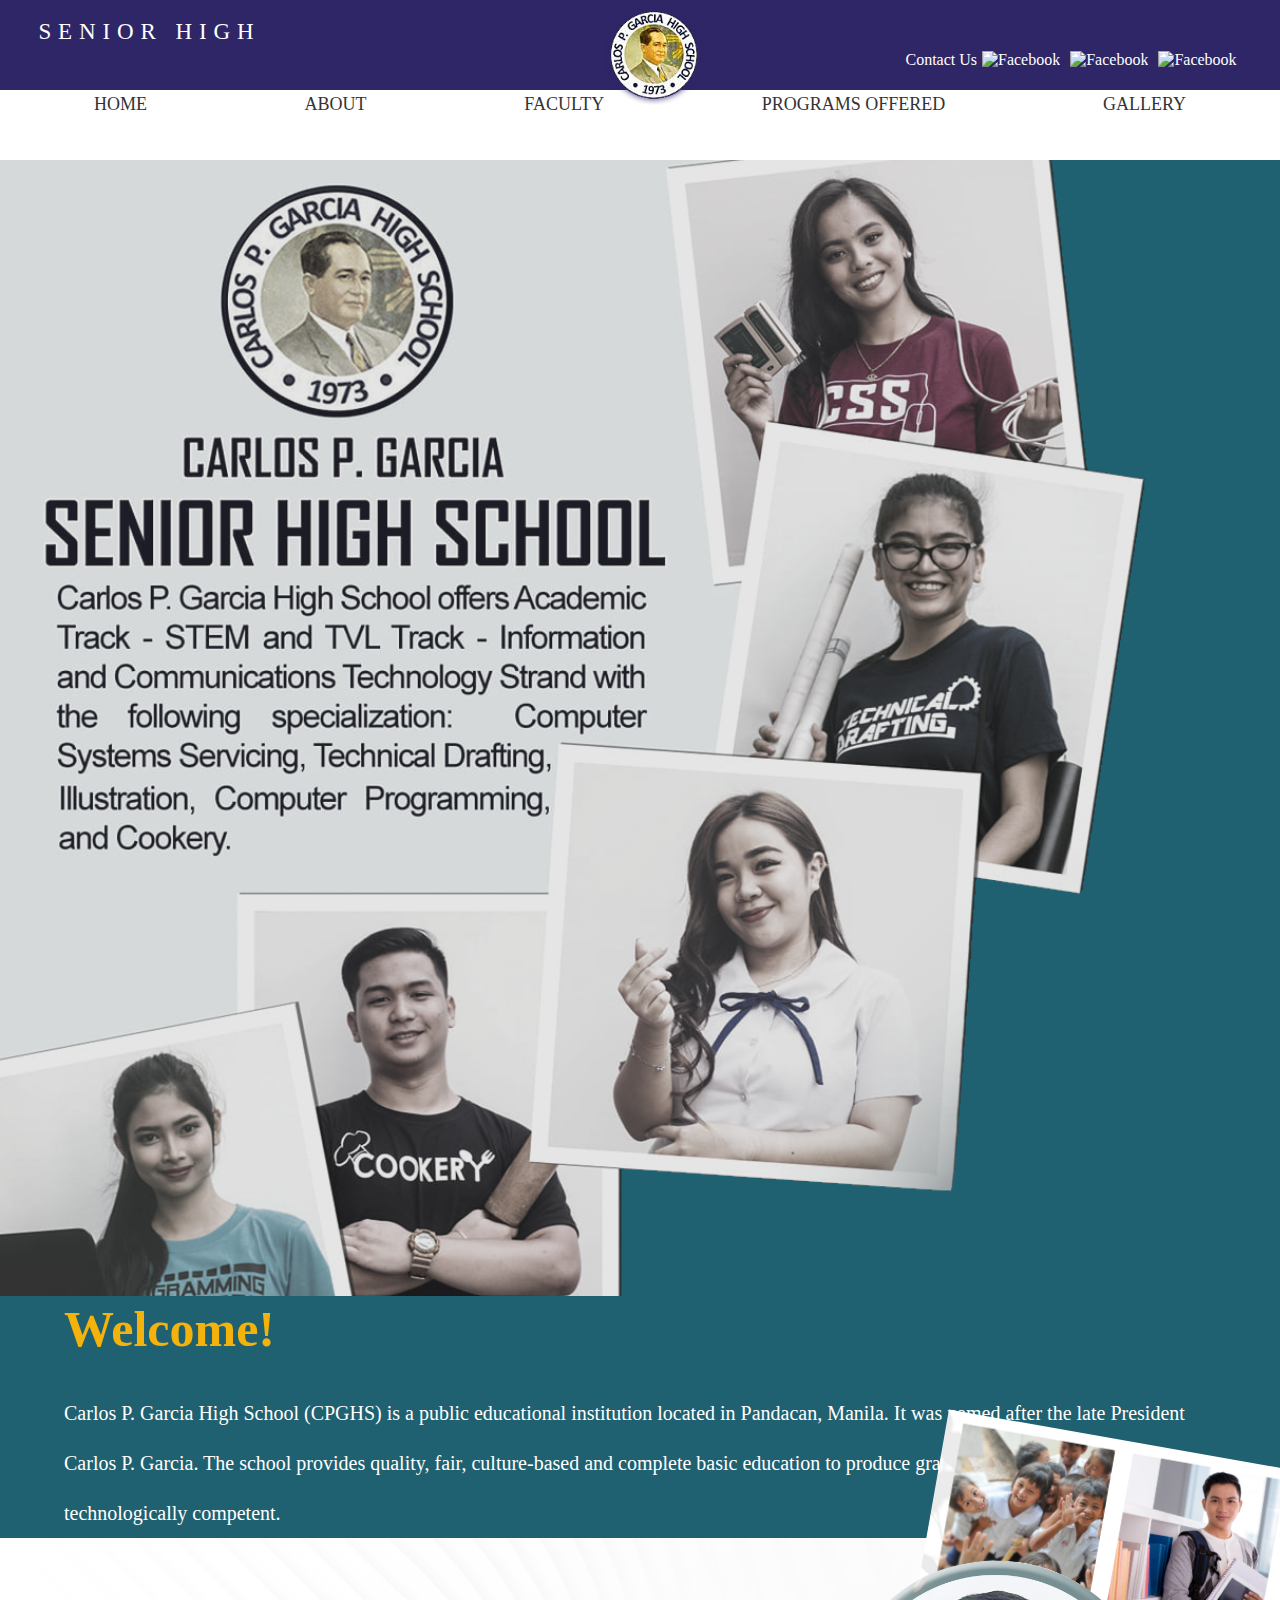
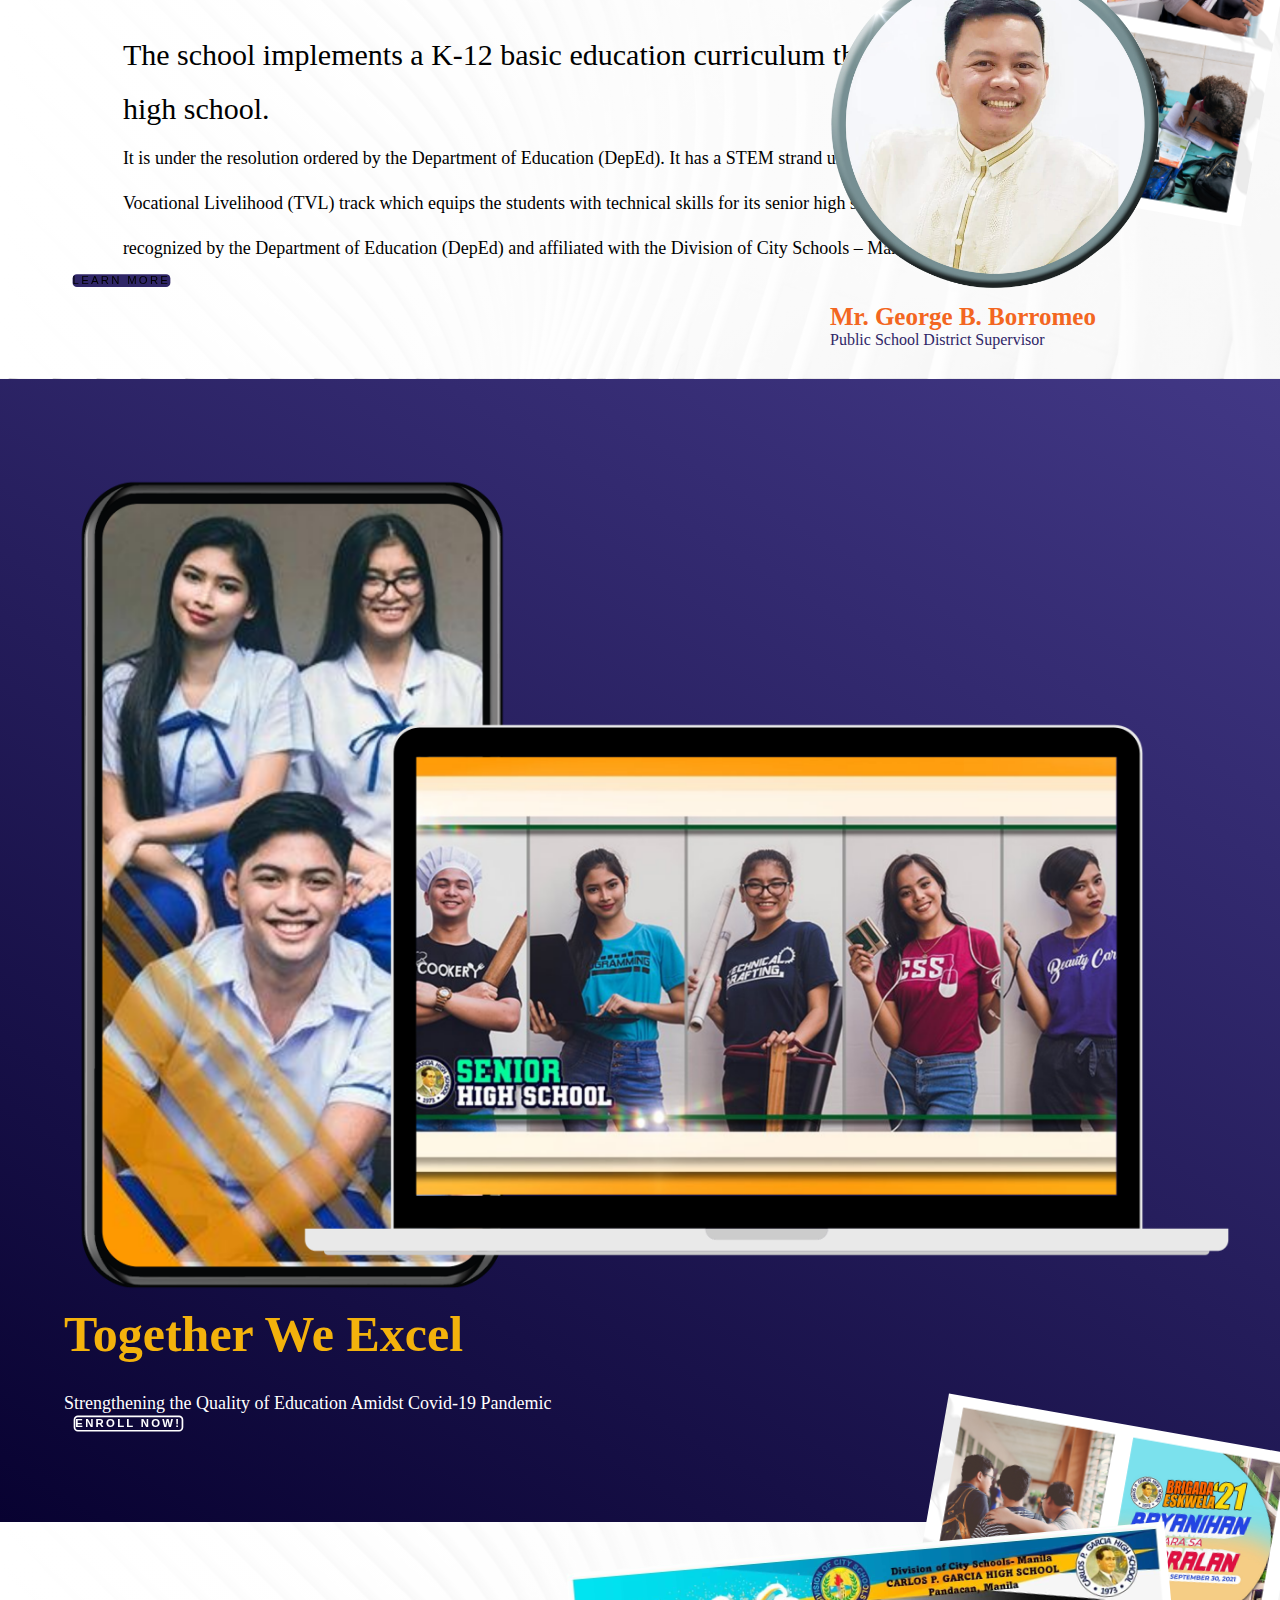
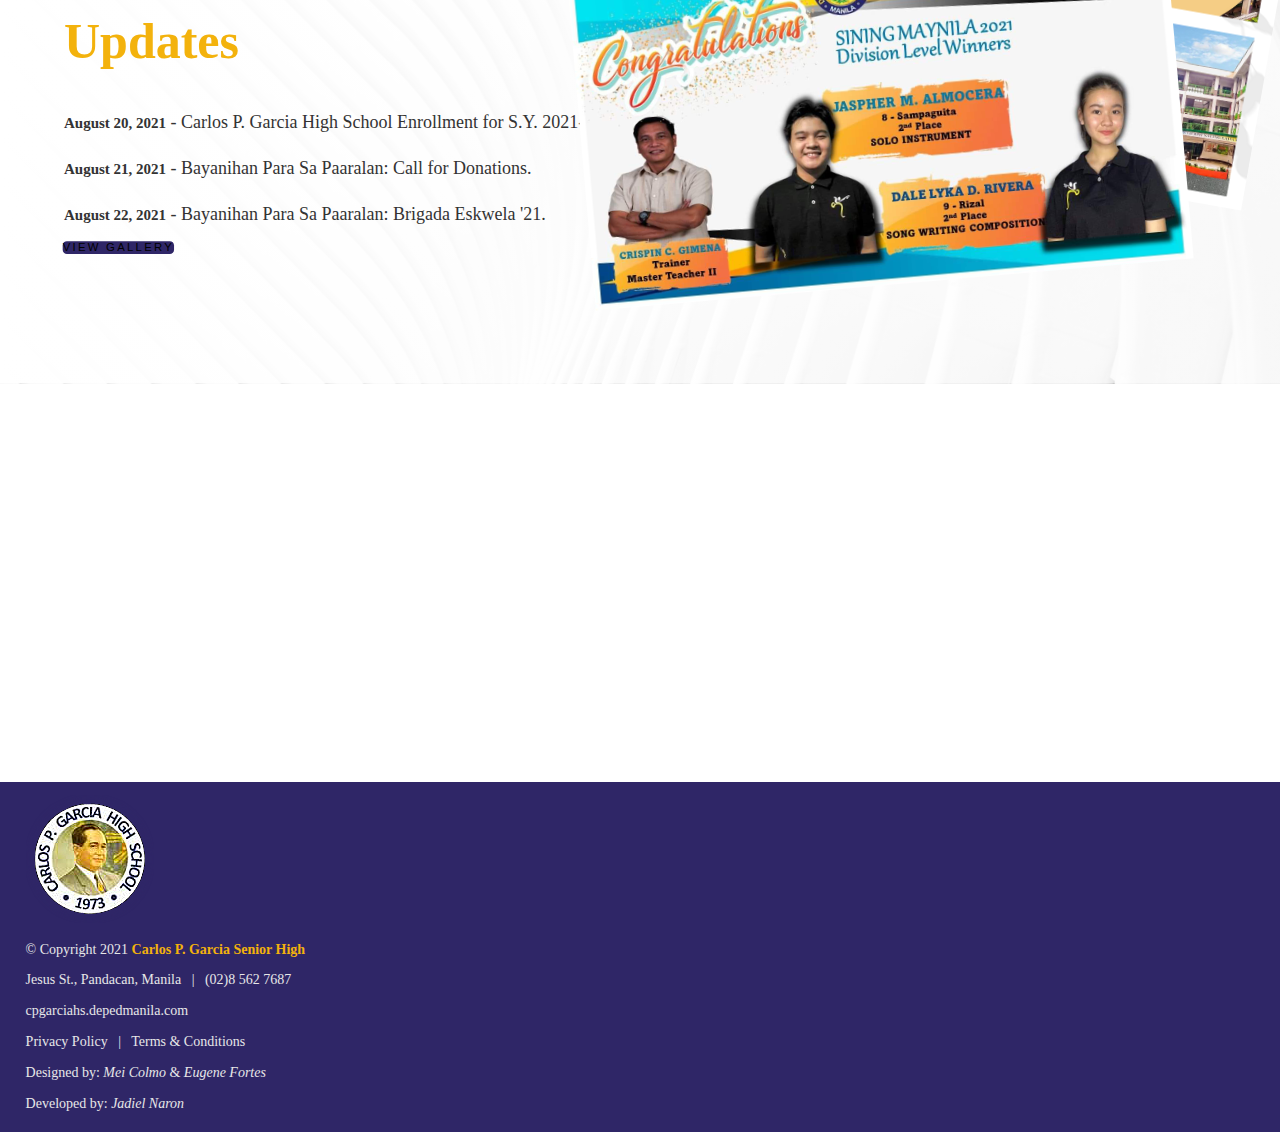
==== index.html @ 49f18faf "Change css src link" ====
<!DOCTYPE html>
<html lang="en">
    <head>
        <meta charset="utf-8">
        <meta name="viewport" content="width=device-width, initial-scale=1.0">
        <meta name="description" content="Your content goes here!"> <!-- SERP snippet -->
        <link rel="stylesheet" type="text/css" href="https://negzu.github.io/css/style.css"> <!-- Link to CSS file -->
        <link rel="stylesheet" type="text/css" href="/css/queries.css"> <!-- Link to Media Queries CSS file -->
        <link href="https://cdn.jsdelivr.net/npm/bootstrap@5.1.0/dist/css/bootstrap.min.css"
            rel="stylesheet" integrity="sha384-KyZXEAg3QhqLMpG8r+8fhAXLRk2vvoC2f3B09zVXn8CA5QIVfZOJ3BCsw2P0p/We" 
            crossorigin="anonymous"> <!-- Bootstrap Link -->
        <title>Page Title</title>
    </head>

    <body>
        <div class="stickyHeader">
            <header>
                <div class="topbar row">
                    <ul class="topnav col-sm-12 clearfix">
                        <li><a href="#">Admin Login</a></li>
                        <li><a href="../#updates">Updates</a></li>
                        <li><a href="#">Enrollment</a></li>
                    </ul>
                </div>
                <div class="logo"><img src="/media/logo.png"></div>
                <div class="row midbar">
                    <div class="col-sm-6">Senior High</div>
                    <div class="col-sm-6">
                        <ul>
                            <li class="mx-4"><a href="#">Contact Us</a></li>
                            <li><a href="#"><img class="socialicons"
                                src="https://img.icons8.com/material-outlined/48/ffffff/facebook-f.png" 
                                title="Facebook" alt="Facebook"/></a></li>
                            <li><a href="#"><img class="socialicons"
                                src="https://img.icons8.com/material-outlined/48/ffffff/instagram-new.png"
                                title="Facebook" alt="Facebook"/></a></li></a></li>
                            <li><a href="#"><img class="socialicons"
                                src="https://img.icons8.com/ios-glyphs/30/ffffff/twitter--v1.png" 
                                title="Facebook" alt="Facebook"/></a></li></a></li>
                        </ul>
                    </div>
                </div>
            </header>
            <div class="nav-container">
                <p><a href="/index.html">Home</a></p>       
                <p><a href="/about.html">About</a></p>
                <p><a href="/about.html#faculty">Faculty</a></p>
                <p><a href="/programs.html">Programs Offered</a></p>
                <p><a href="/gallery.html">Gallery</a></p>
            </div>
        </div>
        <section class="row hero">
            <div class="col-sm-6">
                <img src="media/image5.png"> 
            </div>
            <div class="col-sm-6">
                <h2>Welcome!</h2>
                <p>Carlos P. Garcia High School (CPGHS) is a public educational institution located in Pandacan, Manila. It was named after the late President 
                    Carlos P. Garcia.  The school provides quality, fair, culture-based and complete basic education to produce graduates who are intellectually 
                    and technologically competent.</p>                
            </div>
        </section>

        <section class="row text-center about">
            <img class="imgright" src="/media/image2.png">
            <div class="col-sm-9">
                <p class="sub">The school implements a K-12 basic education curriculum that offers
                    junior and senior high school.</p>
                <p>It is under the resolution ordered by the Department of Education (DepEd). It has a STEM strand under the Academic track as well as 
                    Technical Vocational Livelihood (TVL) track which equips the students with technical skills for its senior high school program. 
                    CPGHS is officially recognized by the Department of Education (DepEd) and affiliated with the Division of 
                    City Schools – Manila (DCS – Manila).</p>
            </div>
            <div class="col-sm-3"></div>
            <div class="col-sm-9"><button class="m-4 px-5 py-3 text-white">Learn More</button></div>
            <img class="imgleft" src="/media/staff1.png">
            <span><b>Mr. George B. Borromeo</b>
            <br>Public School District Supervisor</span>
        </section>
        
        <section class="row d-flex align-items-center enrollnow">
            <div class="col-sm-6">
                <img src="media/Together We Excel.png"> 
            </div>
            <div class="col-sm-6 text-center"> 
                <h2>Together We Excel</h2>
                <p>Strengthening the Quality of Education Amidst Covid-19 Pandemic</p>
                <button class="m-4 px-5 py-3 text-white" id="updates"><a href="/about.html">Enroll Now!</a></button>
                     
        </section>

        <section class="row updates">
            <img class="imgright" src="/media/image1.png">
            <div class="col-sm-9">
                <h2>Updates</h2>
                <p><a href="#"><span class="updates-date">August 20, 2021</span> 
                    - Carlos P. Garcia High School Enrollment for S.Y. 2021-2022 is now open.</a></p>
                <p><a href="#"><span class="updates-date">August 21, 2021</span> 
                    - Bayanihan Para Sa Paaralan: Call for Donations.</a></p>
                <p><a href="#"><span class="updates-date">August 22, 2021</span> 
                    - Bayanihan Para Sa Paaralan: Brigada Eskwela '21.</a></p>
            </div>
            <div class="col-sm-3"></div>
            <div class="col-sm-9 d-flex justify-content-start"><button class="my-4 px-5 py-3 text-white">View Gallery</button></div>
            <img class="imgleft" src="/media/image4.jpg">
        </section>
        <div class="map full-width">
            <iframe src="https://www.google.com/maps/embed?pb=!1m18!1m12!1m3!1d3861.07368224007!2d121.00072751472052!3d14.594877189806104!2m3!1f0!2f0!3f0!3m2!1i1024!2i768!4f13.1!3m3!1m2!1s0x3397c9ef72367317%3A0x1ca226e85e1c527!2sCarlos%20P.%20Garcia%20High%20School!5e0!3m2!1sen!2sph!4v1629669820959!5m2!1sen!2sph" 
                    width="100%" height="400px" style="border:0;" allowfullscreen="" loading="lazy"></iframe>
        </div>
        <footer class="row text-center d-flex justify-content-between align-items-center">
            <div class="col-sm-4 d-flex justify-content-start">
                <img src="/media/logo.png">
            </div>
            <div class="col-sm-4">&copy; Copyright 2021 <b>Carlos P. Garcia Senior High</b>
                <br>Jesus St., Pandacan, Manila &nbsp; | &nbsp; (02)8 562 7687
                <br>cpgarciahs.depedmanila.com
            </div>
            <div class="col-sm-4">
                Privacy Policy &nbsp; | &nbsp; Terms & Conditions
                <span><br>Designed by: <i>Mei Colmo</i> & <i>Eugene Fortes</i>
                <br>Developed by: <i>Jadiel Naron</i></span>
            </div>
        </footer>

        <!-- Bootstrap --> 
        <script src="https://stackpath.bootstrapcdn.com/bootstrap/4.3.1/js/bootstrap.min.js" 
            integrity="sha384-JjSmVgyd0p3pXB1rRibZUAYoIIy6OrQ6VrjIEaFf/nJGzIxFDsf4x0xIM+B07jRM" crossorigin="anonymous"></script> 
        

    </body>

</html>
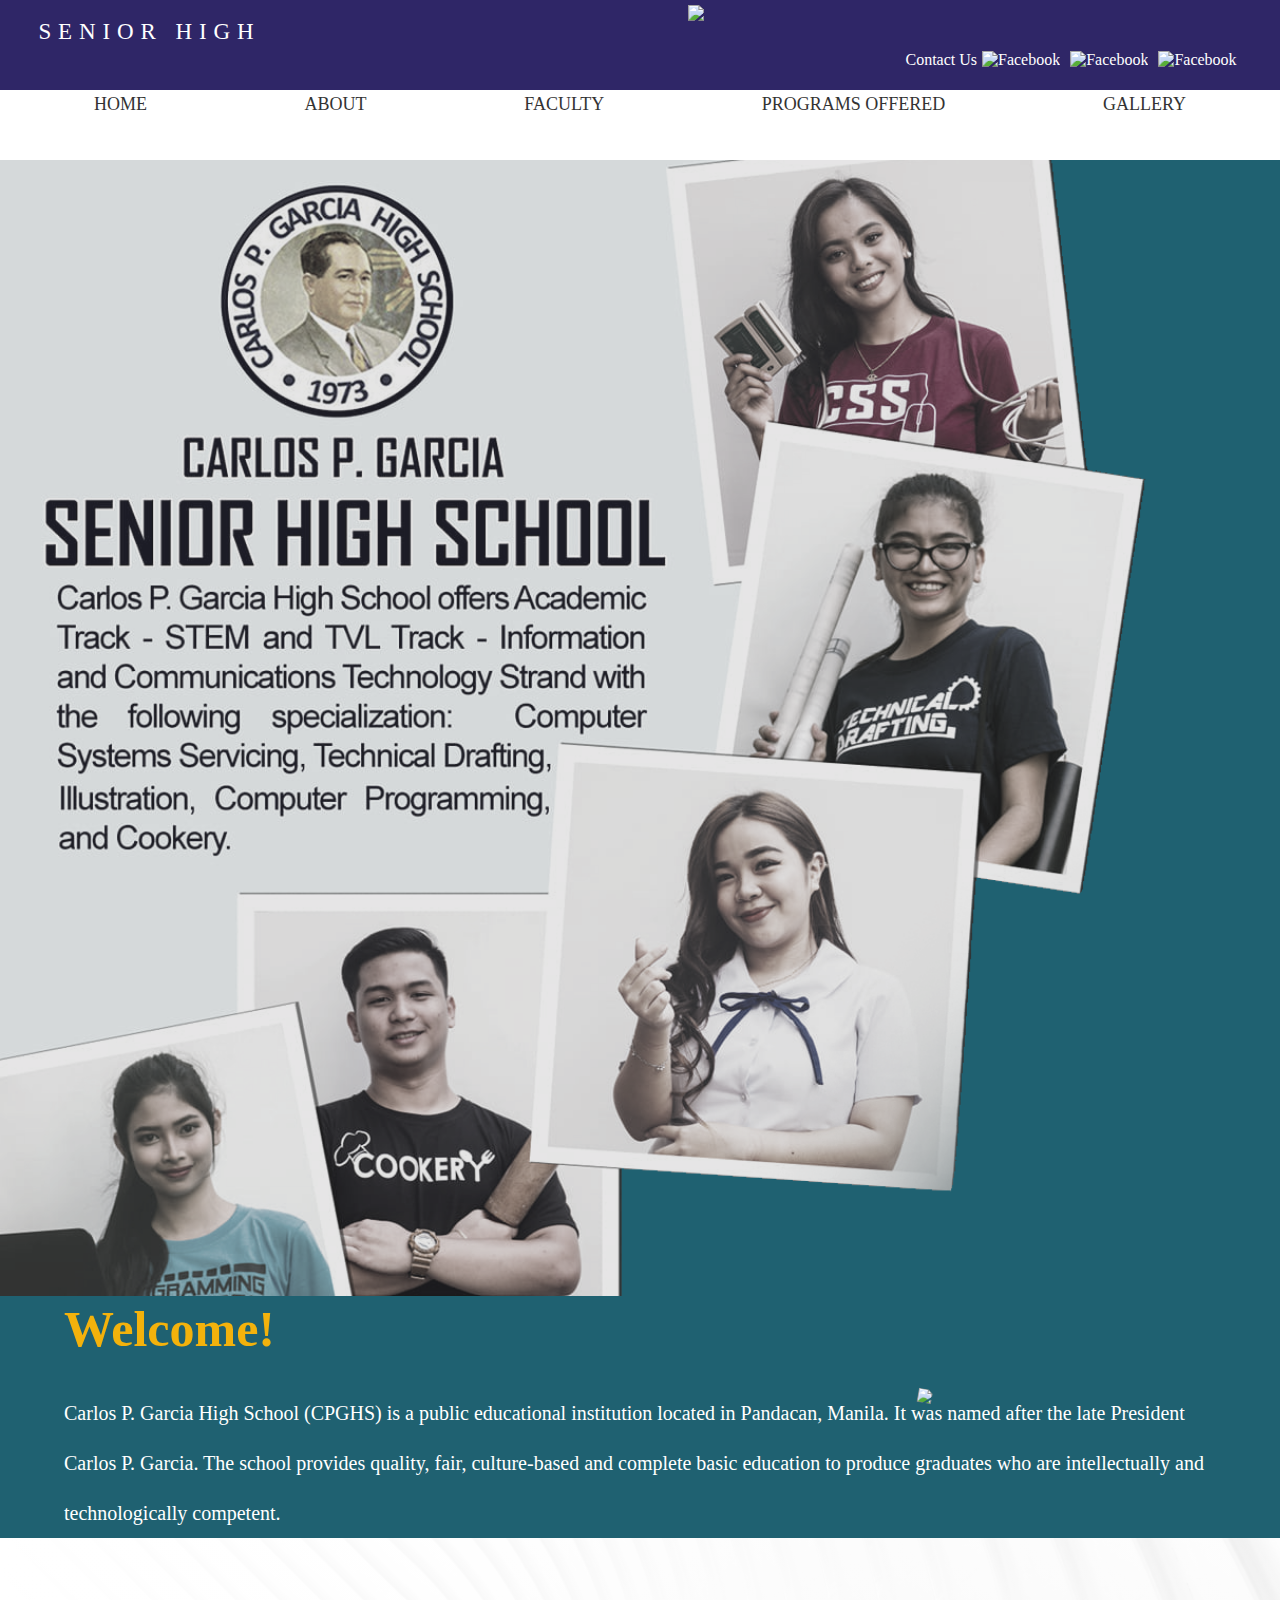
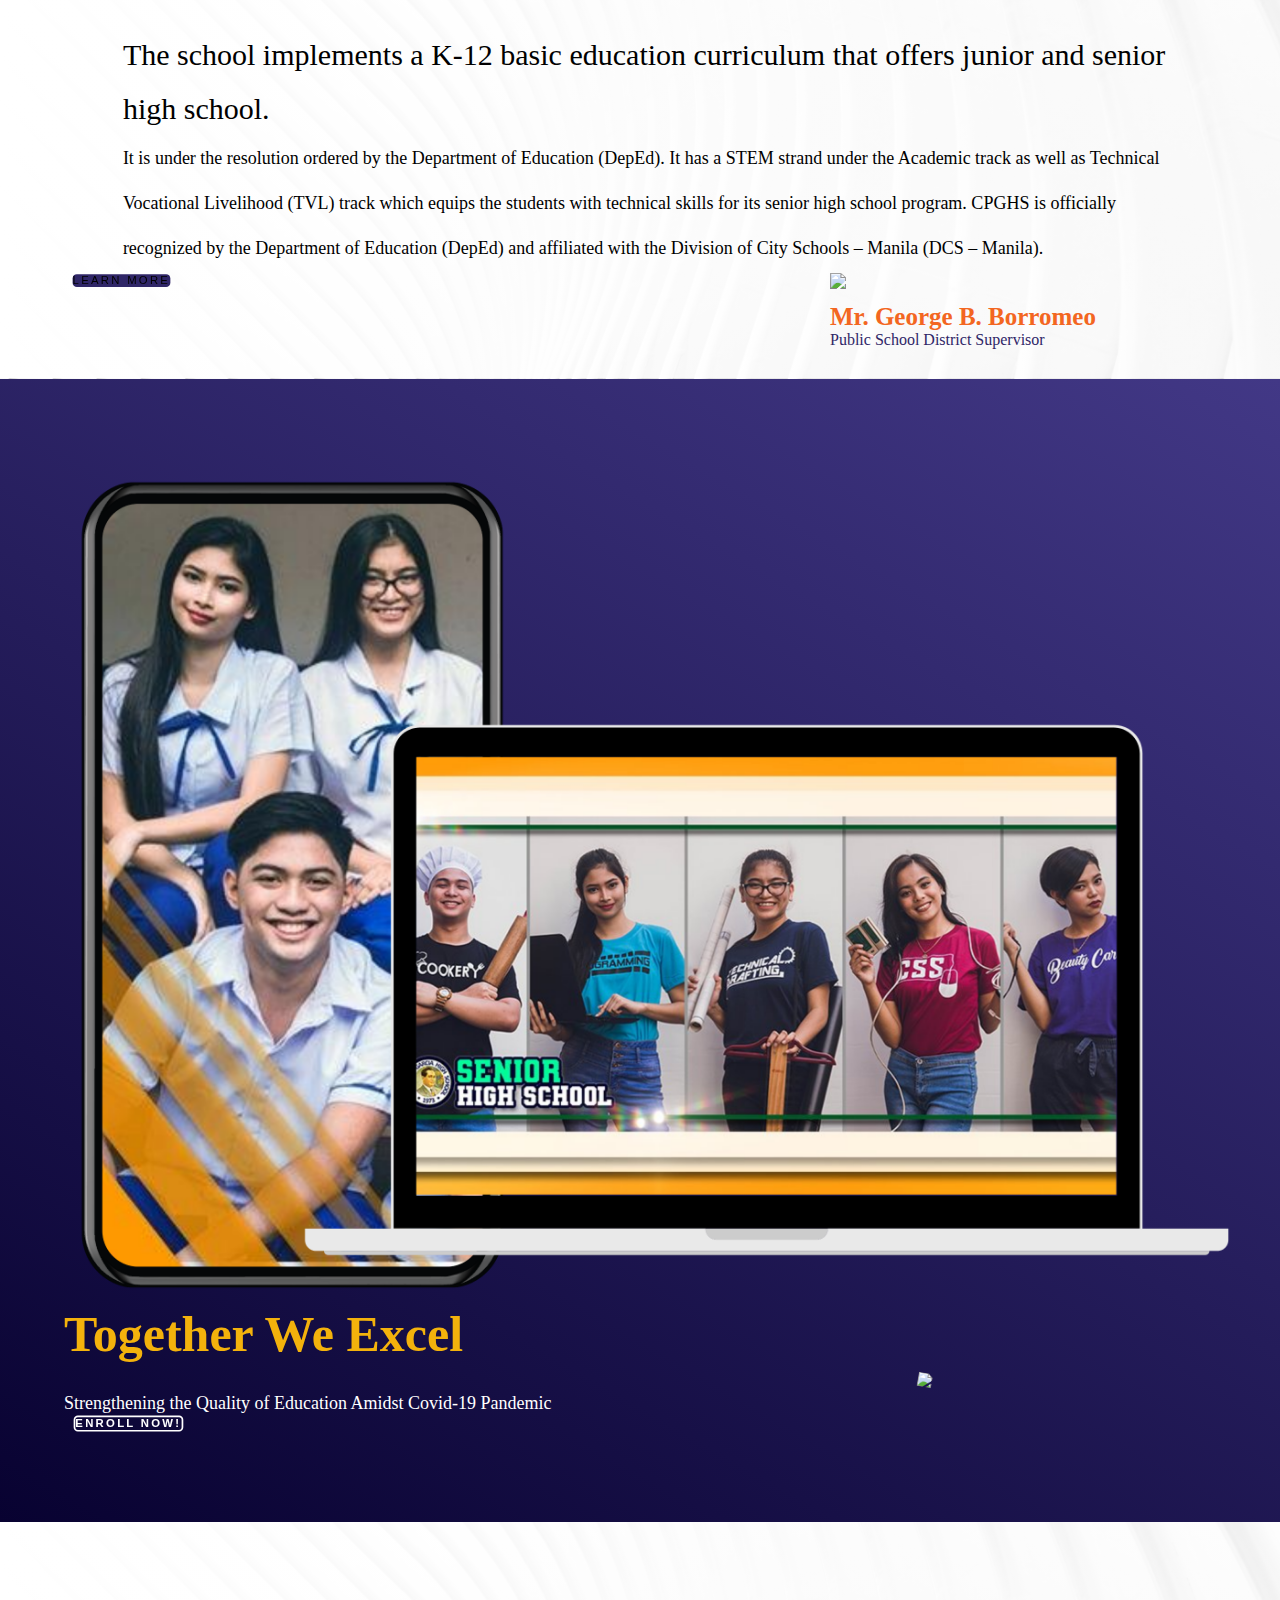
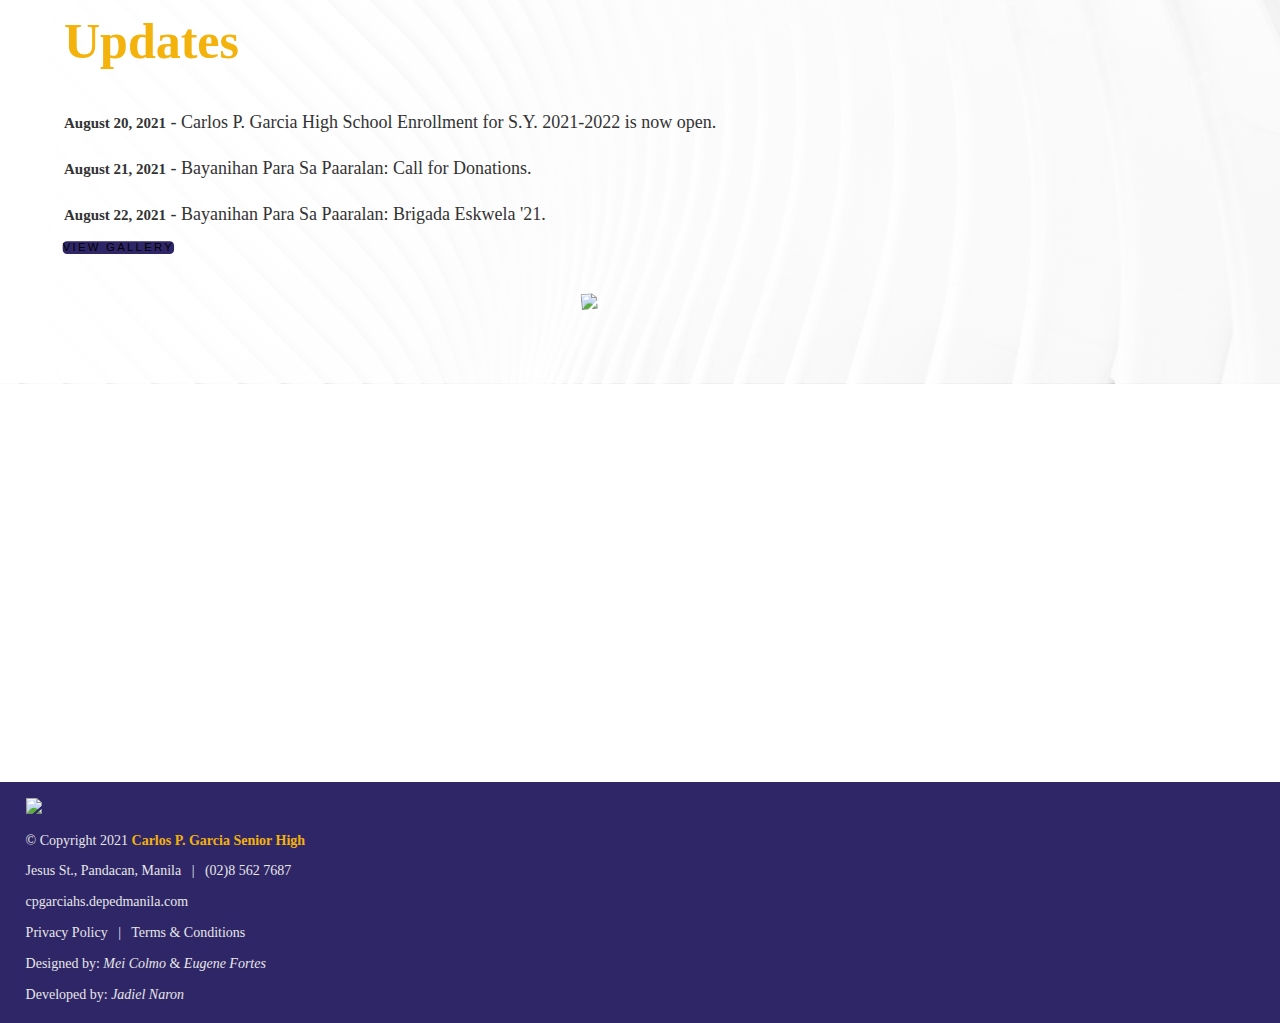
==== commit 6b048587: "Update all file links adding /School repo name" ====
--- a/index.html
+++ b/index.html
@@ -3,13 +3,13 @@
     <head>
         <meta charset="utf-8">
         <meta name="viewport" content="width=device-width, initial-scale=1.0">
-        <meta name="description" content="Your content goes here!"> <!-- SERP snippet -->
-        <link rel="stylesheet" type="text/css" href="https://negzu.github.io/css/style.css"> <!-- Link to CSS file -->
-        <link rel="stylesheet" type="text/css" href="/css/queries.css"> <!-- Link to Media Queries CSS file -->
+        <meta name="description" content="Carlos P. Garcia Senior High School | Home Page"> <!-- SERP snippet -->
+        <link rel="stylesheet" type="text/css" href="css/style.css"> <!-- Link to CSS file -->
+        <link rel="stylesheet" type="text/css" href="css/queries.css"> <!-- Link to Media Queries CSS file -->
         <link href="https://cdn.jsdelivr.net/npm/bootstrap@5.1.0/dist/css/bootstrap.min.css"
             rel="stylesheet" integrity="sha384-KyZXEAg3QhqLMpG8r+8fhAXLRk2vvoC2f3B09zVXn8CA5QIVfZOJ3BCsw2P0p/We" 
             crossorigin="anonymous"> <!-- Bootstrap Link -->
-        <title>Page Title</title>
+        <title>Home</title>
     </head>
 
     <body>
@@ -18,11 +18,11 @@
                 <div class="topbar row">
                     <ul class="topnav col-sm-12 clearfix">
                         <li><a href="#">Admin Login</a></li>
-                        <li><a href="../#updates">Updates</a></li>
+                        <li><a href="../Mini-School/#updates">Updates</a></li>
                         <li><a href="#">Enrollment</a></li>
                     </ul>
                 </div>
-                <div class="logo"><img src="/media/logo.png"></div>
+                <div class="logo"><img src="School/media/logo.png"></div>
                 <div class="row midbar">
                     <div class="col-sm-6">Senior High</div>
                     <div class="col-sm-6">
@@ -42,11 +42,11 @@
                 </div>
             </header>
             <div class="nav-container">
-                <p><a href="/index.html">Home</a></p>       
-                <p><a href="/about.html">About</a></p>
-                <p><a href="/about.html#faculty">Faculty</a></p>
-                <p><a href="/programs.html">Programs Offered</a></p>
-                <p><a href="/gallery.html">Gallery</a></p>
+                <p><a href="/School">Home</a></p>       
+                <p><a href="/School/about.html">About</a></p>
+                <p><a href="/School/about.html#faculty">Faculty</a></p>
+                <p><a href="/School/programs.html">Programs Offered</a></p>
+                <p><a href="/School/gallery.html">Gallery</a></p>
             </div>
         </div>
         <section class="row hero">
@@ -62,7 +62,7 @@
         </section>
 
         <section class="row text-center about">
-            <img class="imgright" src="/media/image2.png">
+            <img class="imgright" src="School/media/image2.png">
             <div class="col-sm-9">
                 <p class="sub">The school implements a K-12 basic education curriculum that offers
                     junior and senior high school.</p>
@@ -73,7 +73,7 @@
             </div>
             <div class="col-sm-3"></div>
             <div class="col-sm-9"><button class="m-4 px-5 py-3 text-white">Learn More</button></div>
-            <img class="imgleft" src="/media/staff1.png">
+            <img class="imgleft" src="School/media/staff1.png">
             <span><b>Mr. George B. Borromeo</b>
             <br>Public School District Supervisor</span>
         </section>
@@ -85,12 +85,12 @@
             <div class="col-sm-6 text-center"> 
                 <h2>Together We Excel</h2>
                 <p>Strengthening the Quality of Education Amidst Covid-19 Pandemic</p>
-                <button class="m-4 px-5 py-3 text-white" id="updates"><a href="/about.html">Enroll Now!</a></button>
+                <button class="m-4 px-5 py-3 text-white" id="updates"><a href="/School/about.html">Enroll Now!</a></button>
                      
         </section>
 
         <section class="row updates">
-            <img class="imgright" src="/media/image1.png">
+            <img class="imgright" src="School/media/image1.png">
             <div class="col-sm-9">
                 <h2>Updates</h2>
                 <p><a href="#"><span class="updates-date">August 20, 2021</span> 
@@ -102,7 +102,7 @@
             </div>
             <div class="col-sm-3"></div>
             <div class="col-sm-9 d-flex justify-content-start"><button class="my-4 px-5 py-3 text-white">View Gallery</button></div>
-            <img class="imgleft" src="/media/image4.jpg">
+            <img class="imgleft" src="School/media/image4.jpg">
         </section>
         <div class="map full-width">
             <iframe src="https://www.google.com/maps/embed?pb=!1m18!1m12!1m3!1d3861.07368224007!2d121.00072751472052!3d14.594877189806104!2m3!1f0!2f0!3f0!3m2!1i1024!2i768!4f13.1!3m3!1m2!1s0x3397c9ef72367317%3A0x1ca226e85e1c527!2sCarlos%20P.%20Garcia%20High%20School!5e0!3m2!1sen!2sph!4v1629669820959!5m2!1sen!2sph" 
@@ -110,7 +110,7 @@
         </div>
         <footer class="row text-center d-flex justify-content-between align-items-center">
             <div class="col-sm-4 d-flex justify-content-start">
-                <img src="/media/logo.png">
+                <img src="School/media/logo.png">
             </div>
             <div class="col-sm-4">&copy; Copyright 2021 <b>Carlos P. Garcia Senior High</b>
                 <br>Jesus St., Pandacan, Manila &nbsp; | &nbsp; (02)8 562 7687
@@ -130,4 +130,4 @@
 
     </body>
 
-</html>
+</html>--- a/css/style.css
+++ b/css/style.css
@@ -0,0 +1,701 @@
+* {
+  box-sizing: 0;
+  padding: 0;
+  margin: 0;
+}
+
+a {
+  text-decoration: none !important;
+}
+
+h2 {
+  font-weight: 700 !important;
+  font-size: 50px !important;
+  margin-bottom: 30px !important;
+  color: #f3b20c;
+}
+
+h2:hover {
+  animation: shake 0.8s;
+  animation-iteration-count: infinite;
+}
+
+section {
+  padding-left: 5% !important;
+}
+
+body {
+  overflow-x: hidden;
+}
+
+/*--------------------------------*/
+/*             HOME              */
+/*------------------------------*/
+.row {
+  padding: 0% 3%;
+}
+
+.element::after {
+  display: block;
+  content: "";
+  clear: both;
+}
+
+.stickyHeader {
+  position: fixed;
+  width: 100%;
+  z-index: 999;
+  top: 0;
+}
+
+header {
+  position: relative;
+}
+
+.topbar {
+  background-color: #f3b20c;
+}
+
+.topnav {
+  margin: auto;
+  margin-right: -3%;
+}
+
+.topnav li {
+  display: inline;
+  vertical-align: middle;
+}
+
+.topnav li a {
+  color: #2f2667;
+  text-transform: uppercase;
+  float: right;
+  padding: 0.8% 2%;
+  font-size: 15px;
+  transition: 0.2s ease;
+}
+
+.topnav li a:hover {
+  background-color: white;
+  color: black;
+}
+
+.col-sm-6 {
+  margin: auto !important;
+}
+
+.logo {
+  position: absolute;
+  right: 45%;
+  top: 5%;
+}
+
+.logo img {
+  height: 100px;
+  transition: 0.5s ease;
+}
+
+.logo img:hover {
+  transform: scale(1.2);
+}
+
+.midbar {
+  background-color: #2f2667;
+  color: white;
+  padding: 1.5% 3%;
+  text-transform: uppercase;
+  letter-spacing: 0.3em;
+  font-size: 23px;
+  font-family: cursive;
+  margin: auto;
+}
+
+.midbar ul {
+  display: flex !important;
+  align-items: flex-end;
+  justify-content: flex-end;
+  margin: auto;
+}
+
+.midbar li {
+  display: inline;
+  vertical-align: middle;
+}
+
+.midbar li a {
+  font-family: poppins;
+  font-size: 16px;
+  padding: none;
+  text-transform: capitalize;
+  letter-spacing: normal;
+  color: white;
+}
+
+.midbar li a .socialicons {
+  height: 25px;
+  margin: auto 5px;
+  transition: 0.2s ease;
+}
+
+.midbar li a .socialicons:hover {
+  transform: scale(0.8);
+}
+
+.midbar li a:hover {
+  color: #f3b20c;
+}
+
+.nav-container {
+  text-align: center;
+  height: 40px;
+  background-color: white;
+}
+
+.nav-container p {
+  margin: auto;
+  display: inline;
+  align-content: center;
+  white-space: nowrap;
+}
+
+.nav-container p a {
+  color: #333;
+  text-transform: uppercase;
+  font-size: 18px;
+  font-weight: 500;
+  padding: 0.3% 6% 0.5%;
+  margin-top: 0;
+  transition: 0.3s ease;
+  display: inline-flex;
+}
+
+.nav-container p a:hover {
+  background-color: #f3b20c;
+  color: black;
+}
+
+.hero {
+  background-color: #1f6171;
+  background-size: contain;
+  background-position: center;
+  margin-top: 160px !important;
+}
+
+.hero img {
+  margin: auto;
+  width: 100%;
+  height: auto;
+  margin-left: -7%;
+  filter: grayscale(0.5) contrast(0.8) saturate(0.5);
+  transition: 1s ease;
+}
+
+.hero img:hover {
+  filter: contrast(0.8) saturate(1.3);
+}
+
+.hero p {
+  color: white;
+  font-size: 20px;
+  line-height: 2.5em;
+}
+
+.hero h2 {
+  color: #f3b20c;
+}
+
+@keyframes shake {
+  0% {
+    transform: translate(1px, 1px) rotate(0deg);
+  }
+  10% {
+    transform: translate(-1px, -2px) rotate(-1deg);
+  }
+  20% {
+    transform: translate(-3px, 0px) rotate(1deg);
+  }
+  30% {
+    transform: translate(3px, 2px) rotate(0deg);
+  }
+  40% {
+    transform: translate(1px, -1px) rotate(1deg);
+  }
+  50% {
+    transform: translate(-1px, 2px) rotate(-1deg);
+  }
+  60% {
+    transform: translate(-3px, 1px) rotate(0deg);
+  }
+  70% {
+    transform: translate(3px, 1px) rotate(-1deg);
+  }
+  80% {
+    transform: translate(-1px, -1px) rotate(1deg);
+  }
+  90% {
+    transform: translate(1px, 2px) rotate(0deg);
+  }
+  100% {
+    transform: translate(1px, -2px) rotate(-1deg);
+  }
+}
+
+.about {
+  padding: 7% 3%;
+  background: linear-gradient(90deg, white, rgba(255, 255, 255, 0.8)), url(/media/bg.png);
+  background-size: cover;
+  background-position: center;
+  position: relative;
+}
+
+.about p {
+  width: 90%;
+  margin: auto !important;
+  font-size: 18px;
+  line-height: 2.5em;
+}
+
+.about .sub {
+  font-size: 30px;
+  line-height: 1.8em;
+}
+
+.about .imgright {
+  position: absolute;
+  right: -15px;
+  top: -120px;
+  width: 400px;
+  transform: scale(0.9) rotate(10deg);
+  transition: 0.6s ease;
+}
+
+.about .imgright:hover {
+  transform: scale(1) rotate(10deg);
+}
+
+.about .imgleft {
+  position: absolute;
+  right: 120px;
+  width: 330px;
+  bottom: 90px;
+  transition: 0.6s ease;
+}
+
+.about .imgleft:hover {
+  transform: scale(0.9);
+}
+
+.about span {
+  bottom: 30px;
+  color: #2f2667;
+  width: 350px;
+  position: absolute;
+  right: 120px;
+  width: 330px;
+  transition: 0.6s ease;
+}
+
+.about span b {
+  color: #f36621;
+  font-size: 25px;
+}
+
+.about span b:hover {
+  transform: none !important;
+}
+
+.about button {
+  background-color: #2f2667;
+  border: none;
+  border-radius: 5px;
+  transition: 0.3s ease;
+  text-transform: uppercase;
+  letter-spacing: 0.2em;
+  font-weight: 500;
+  transform: scale(0.85);
+}
+
+.about button:hover {
+  background-color: #db8617;
+  transform: scale(0.7);
+}
+
+.enrollnow {
+  background: linear-gradient(30deg, #080231, #423886);
+  padding: 7% 3%;
+}
+
+.enrollnow img {
+  width: 100%;
+  height: auto;
+}
+
+.enrollnow h2 {
+  color: #f3b20c;
+  text-shadow: 5px 0 5px 0px black;
+}
+
+.enrollnow p {
+  color: white;
+  font-size: 18px;
+}
+
+.enrollnow button {
+  background-color: transparent;
+  border: none;
+  border-radius: 5px;
+  transition: 0.4s ease;
+  text-transform: uppercase;
+  letter-spacing: 0.2em;
+  font-weight: 600;
+  border: 2px solid white;
+  transform: scale(0.85);
+}
+
+.enrollnow button:hover {
+  background-color: #f89a20;
+  transform: scale(0.7);
+  border: 2px solid #f89a20;
+}
+
+.enrollnow button a {
+  color: white;
+}
+
+.updates {
+  padding: 7% 3% 10%;
+  background: linear-gradient(90deg, white, rgba(255, 255, 255, 0.8)), url(/media/bg.png);
+  background-size: cover;
+  background-position: center;
+  position: relative;
+}
+
+.updates h2 {
+  color: #f3b20c;
+  text-align: left;
+  margin: auto;
+}
+
+.updates p {
+  font-size: 18px;
+  line-height: 2.5em;
+  width: 90%;
+  text-align: left;
+}
+
+.updates p .updates-date {
+  font-size: 15px;
+  font-weight: 700;
+}
+
+.updates p a {
+  color: #333;
+}
+
+.updates p a:hover {
+  border-bottom: 1px solid #333;
+  color: #2f2667;
+}
+
+.updates .sub {
+  font-size: 30px;
+  line-height: 1.8em;
+}
+
+.updates .imgright {
+  position: absolute;
+  right: -15px;
+  top: -120px;
+  width: 400px;
+  transform: scale(0.9) rotate(10deg);
+  transition: 0.6s ease;
+}
+
+.updates .imgright:hover {
+  transform: scale(1) rotate(10deg);
+}
+
+.updates button {
+  background-color: #2f2667;
+  border: none;
+  border-radius: 5px;
+  transition: 0.3s ease;
+  text-transform: uppercase;
+  letter-spacing: 0.2em;
+  font-weight: 500;
+  transform: scale(0.85) translateX(-10%);
+}
+
+.updates button:hover {
+  background-color: #db8617;
+  transform: scale(0.7) translateX(-15%);
+}
+
+.updates .imgleft {
+  position: absolute;
+  right: 100px;
+  width: 600px;
+  bottom: 100px;
+  transform: rotate(-5deg);
+  transition: 0.6s ease;
+}
+
+.updates .imgleft:hover {
+  transform: rotate(-5deg) scale(0.9);
+}
+
+.map {
+  margin: auto auto -6px;
+}
+
+footer {
+  background-color: #2f2667;
+  padding: 1% 2% !important;
+  color: #e7e7e7;
+  font-size: 14px;
+  line-height: 2.2em;
+}
+
+footer b {
+  color: #f3b20c !important;
+}
+
+/*-------------------------------*/
+/*            About             */
+/*-----------------------------*/
+.about-hero {
+  margin-top: 160px;
+  background-image: url(/media/about-hero.jpg);
+  background-size: contain;
+  background-position: bottom;
+  background-repeat: no-repeat;
+  height: 450px;
+}
+
+.about-faculty {
+  padding: 10% 0 0;
+  margin-bottom: -80px;
+}
+
+/*-------------------------------*/
+/*       Programs Offered       */
+/*-----------------------------*/
+.programs-hero {
+  margin-top: 160px;
+  background: linear-gradient(0deg, rgba(8, 1, 39, 0.452), rgba(255, 177, 8, 0)), url(/media/programs-hero.jpg);
+  background-size: cover;
+  background-position: bottom;
+  background-repeat: no-repeat;
+  height: 550px;
+}
+
+.programs-hero img {
+  height: 550px;
+  width: 100%;
+}
+
+.programs {
+  margin: 0;
+  padding: 7% 3%;
+  background: linear-gradient(90deg, white, rgba(255, 255, 255, 0.8)), url(/media/bg.png);
+  background-size: cover;
+  background-position: center;
+  position: relative;
+}
+
+.programs .po-imgright {
+  position: absolute;
+  height: 55%;
+  right: -20px;
+  transform: rotate(5deg);
+  bottom: -50px;
+  transition: 0.3s ease;
+}
+
+.programs .po-imgright:hover {
+  transform: rotate(5deg) scale(0.9);
+}
+
+.programs .po-imgleft {
+  position: absolute;
+  height: 65%;
+  left: 0px;
+  transform: rotate(-5deg);
+  top: -150px;
+  transition: 0.3s ease;
+}
+
+.programs .po-imgleft:hover {
+  transform: rotate(-5deg) scale(0.9);
+}
+
+.offers {
+  padding: 0;
+  margin: 0;
+  color: white;
+  line-height: 2em;
+  font-size: 22px;
+}
+
+.offers h3 {
+  color: #f3b20c;
+  text-transform: uppercase;
+  font-size: 20px;
+  font-weight: 700;
+}
+
+.offers h3:hover {
+  animation: shake 0.8s;
+  animation-iteration-count: infinite;
+}
+
+.offers .acad {
+  background: linear-gradient(0deg, rgba(103, 132, 211, 0.9), rgba(103, 132, 211, 0.9)), url(/media/acad.png);
+  background-size: cover;
+  background-position: bottom;
+  background-repeat: no-repeat;
+  padding: 7% 3%;
+  height: 500px;
+  padding: 4% 8% 3%;
+  margin: auto;
+}
+
+.offers .acad h3 {
+  text-shadow: 1px 1px 3px #2f2667;
+}
+
+.offers .acad img {
+  width: 83px;
+  height: 83px;
+  margin-bottom: 30px;
+}
+
+.offers .acad ul {
+  text-align: left;
+}
+
+.offers .tech {
+  background: linear-gradient(0deg, rgba(2, 35, 128, 0.9), rgba(2, 35, 128, 0.9)), url(/media/tech.png);
+  background-size: cover;
+  background-position: bottom;
+  background-repeat: no-repeat;
+  padding: 7% 3%;
+  height: 500px;
+  padding: 4% 8% 3%;
+  margin: auto;
+}
+
+.offers .tech img {
+  width: 80px;
+  height: 80px;
+  margin-bottom: 30px;
+}
+
+.offers .tech ul {
+  text-align: left;
+}
+
+/*-------------------------------*/
+/*           Gallery            */
+/*-----------------------------*/
+.gallery-hero {
+  background-image: url(/media/gallery-hero.jpg);
+  background-size: cover;
+  background-position: center;
+  height: 550px;
+  margin-top: 160px;
+}
+
+.gallerycontainer {
+  background: linear-gradient(30deg, #080231, #423886);
+  padding: 7% 3%;
+  margin: auto;
+}
+
+.gallerycontainer h2 {
+  color: #f3b20c;
+  text-align: center;
+}
+
+.gallerybody {
+  padding: 9% 3%;
+  margin-top: 100px;
+  border-radius: 20px 150px 20px 150px;
+}
+
+.galleryboxtitle {
+  font-size: 19px;
+  font-weight: bold;
+  font-family: poppins;
+  text-transform: uppercase;
+  padding: 0 0 5%;
+  color: #2f2667;
+  letter-spacing: 0.03em;
+}
+
+.gallerycontainer .gallerybody {
+  display: grid;
+  grid-column: 2/3;
+  grid-template-columns: repeat(4, 1fr);
+  background: #FFDFAF;
+  background-size: cover;
+  background-position: right;
+  background-repeat: no-repeat;
+}
+
+.gallerycontainer .gallerytitle {
+  text-align: center;
+  padding: 50px;
+  margin-top: 60px;
+  grid-column: 1/ span 4;
+  color: #f3b20c;
+}
+
+.gallerycontainer .gallerybox {
+  padding: 0 6px;
+  display: grid;
+  margin: 10px 10px 10px 10px;
+}
+
+.gallerycontainer .gallerybox .galleryboxtitle {
+  text-align: center;
+}
+
+.gallerycontainer .gallerybox .galleryimg {
+  border: 1px solid #ccc;
+  transition: transform .3s;
+}
+
+.gallerycontainer .gallerybox .galleryimg:hover {
+  border: 1px solid #777;
+  transform: scale(0.95);
+}
+
+.gallerycontainer .gallerybox .galleryimg img {
+  width: 100%;
+  height: auto;
+}
+
+.gallerycontainer .gallerybox .galleryimg .gallerydesc {
+  padding: 10px;
+  text-align: center;
+  background-color: antiquewhite;
+}
+
+.gallerycontainer .gallerybox .galleryimg iframe {
+  width: 100%;
+  height: auto;
+}
+
+@media only screen and (max-width: 800px) {
+  .gallerybox {
+    width: 49.99999%;
+    margin: 6px 0;
+  }
+}
+
+@media only screen and (max-width: 500px) {
+  .gallerybox {
+    width: 100%;
+  }
+}
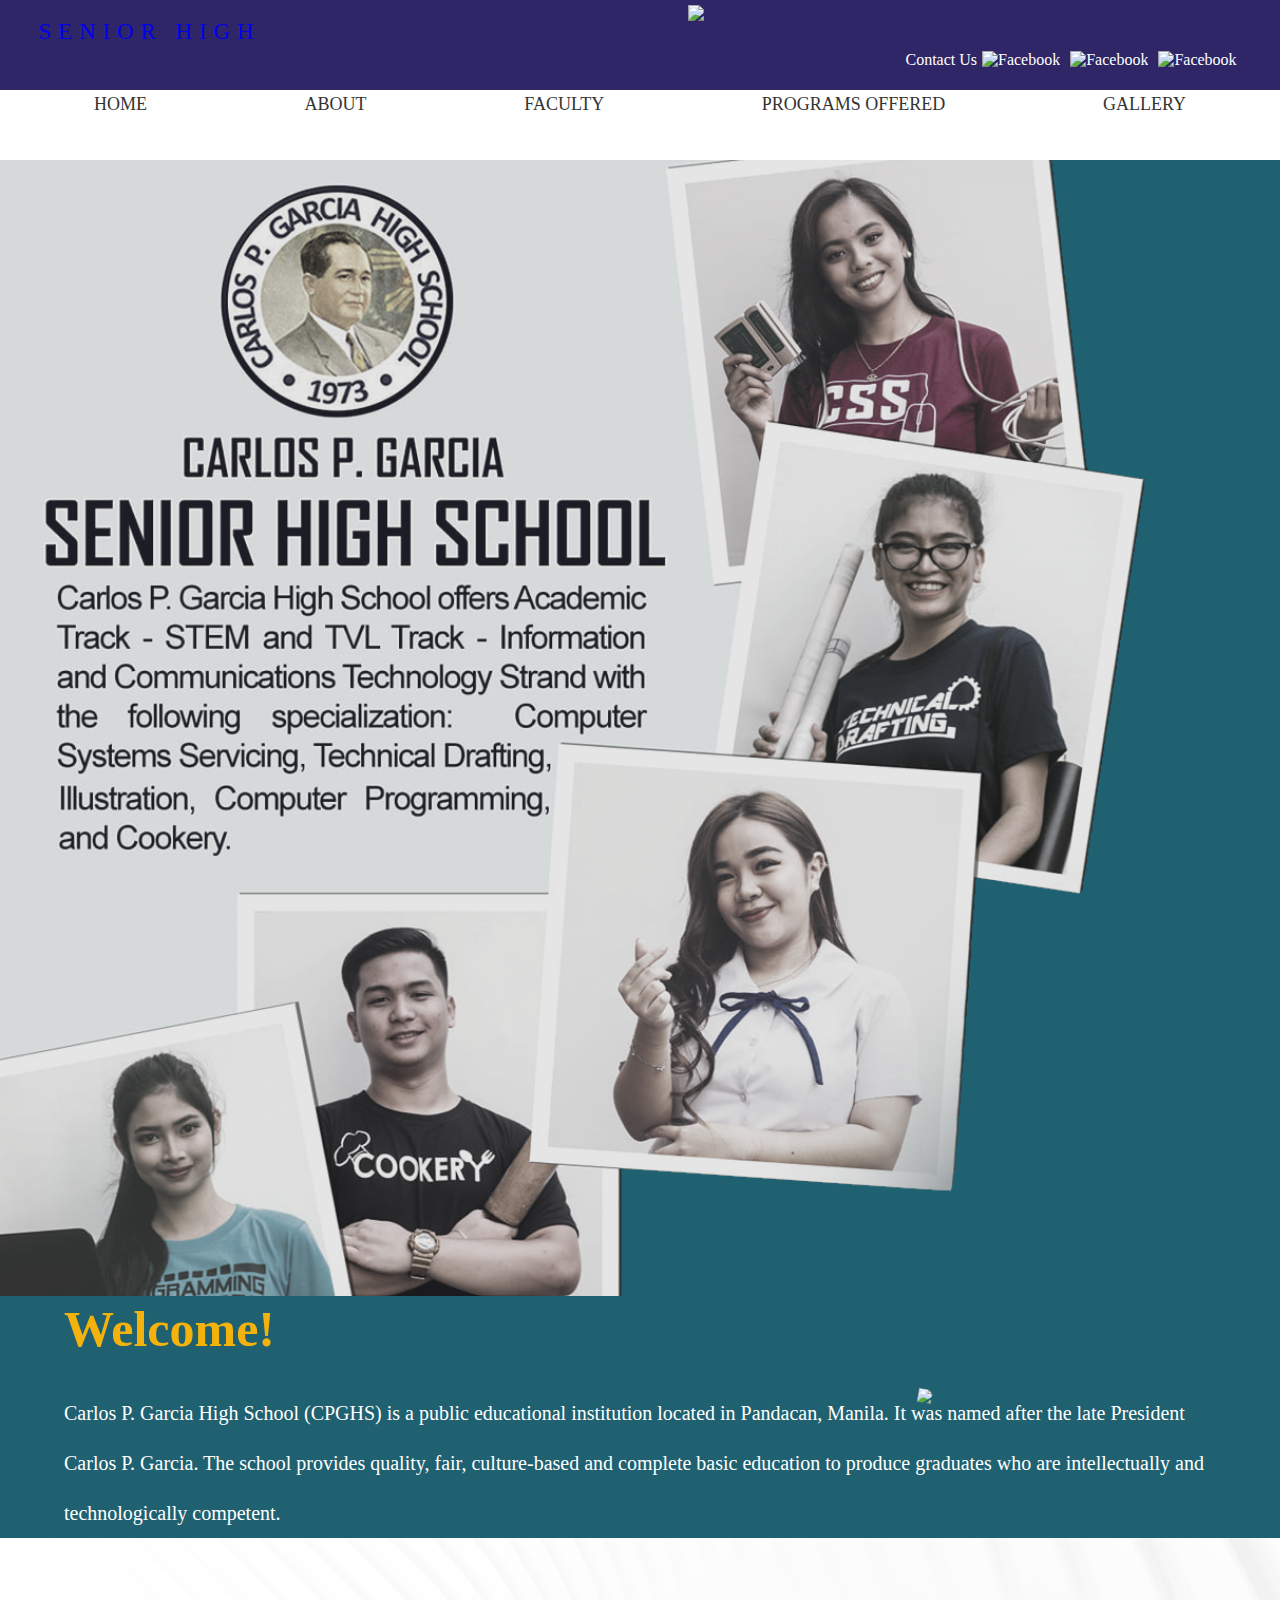
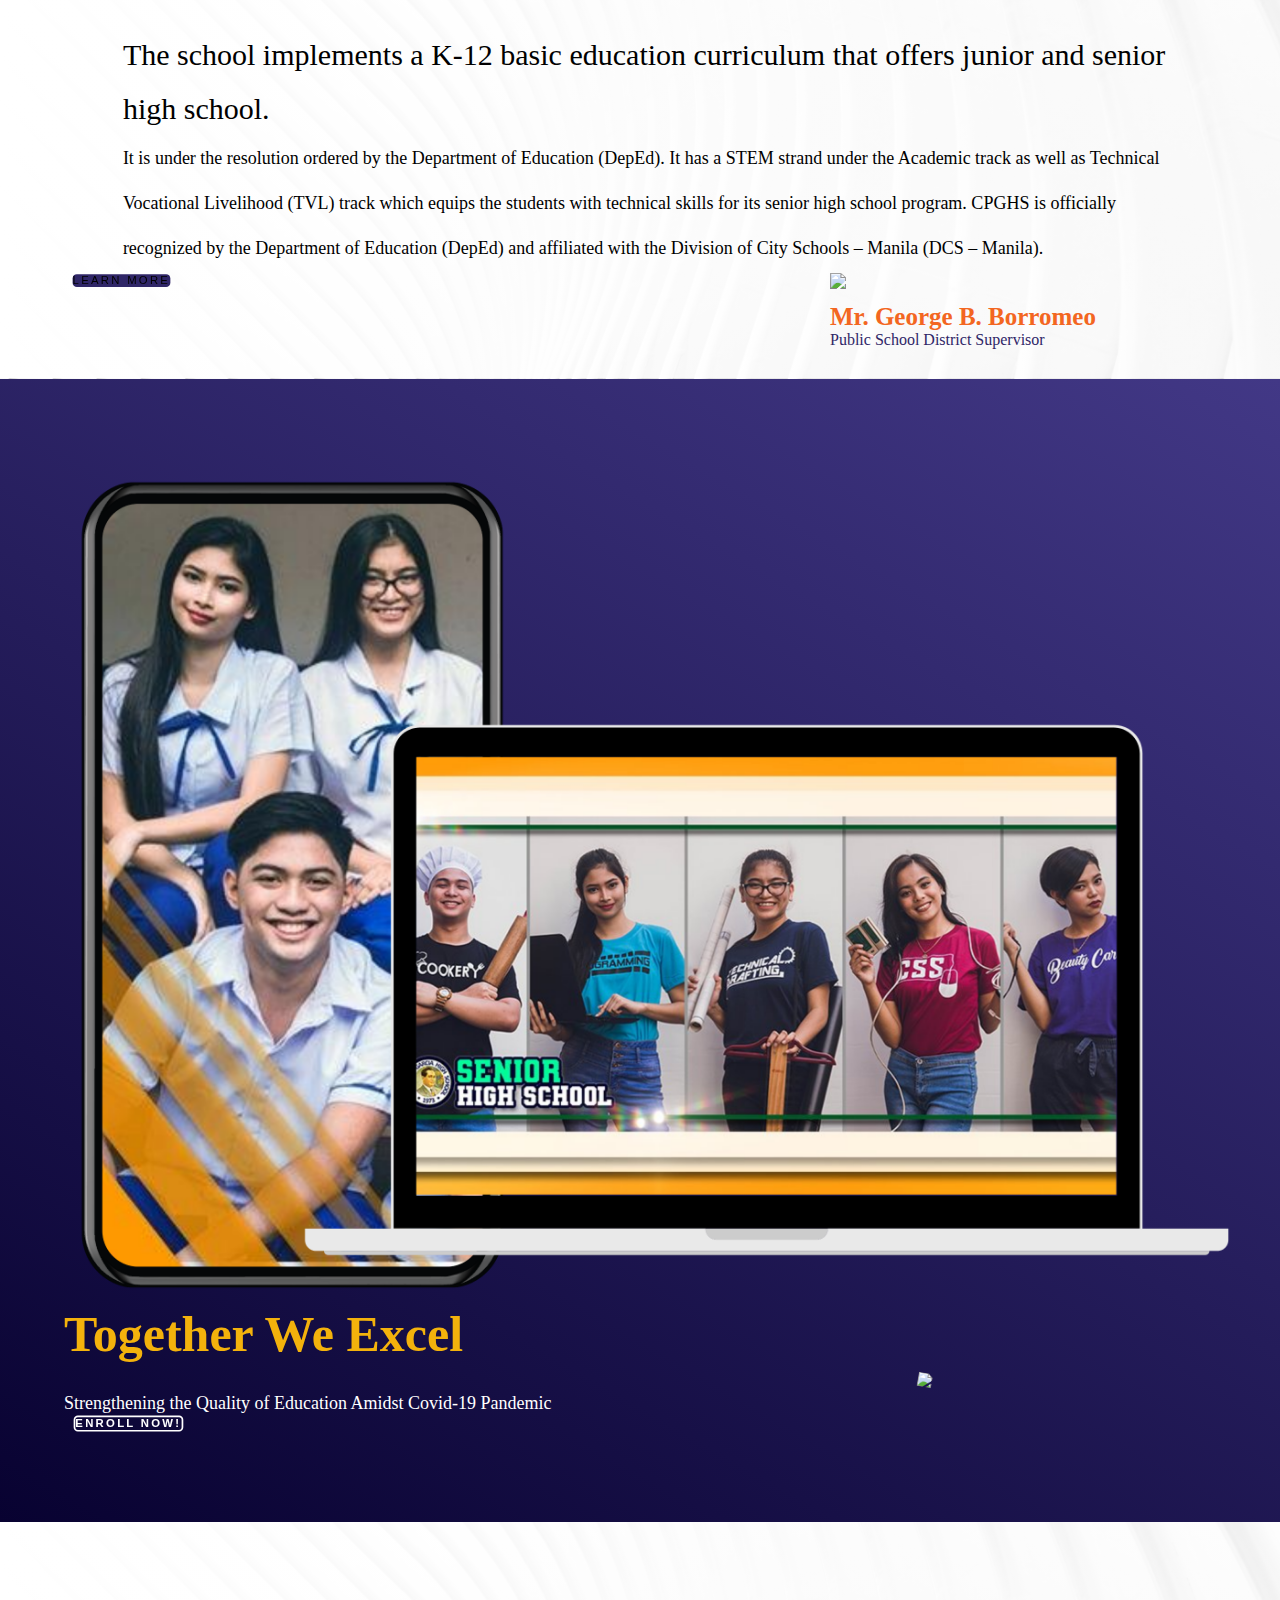
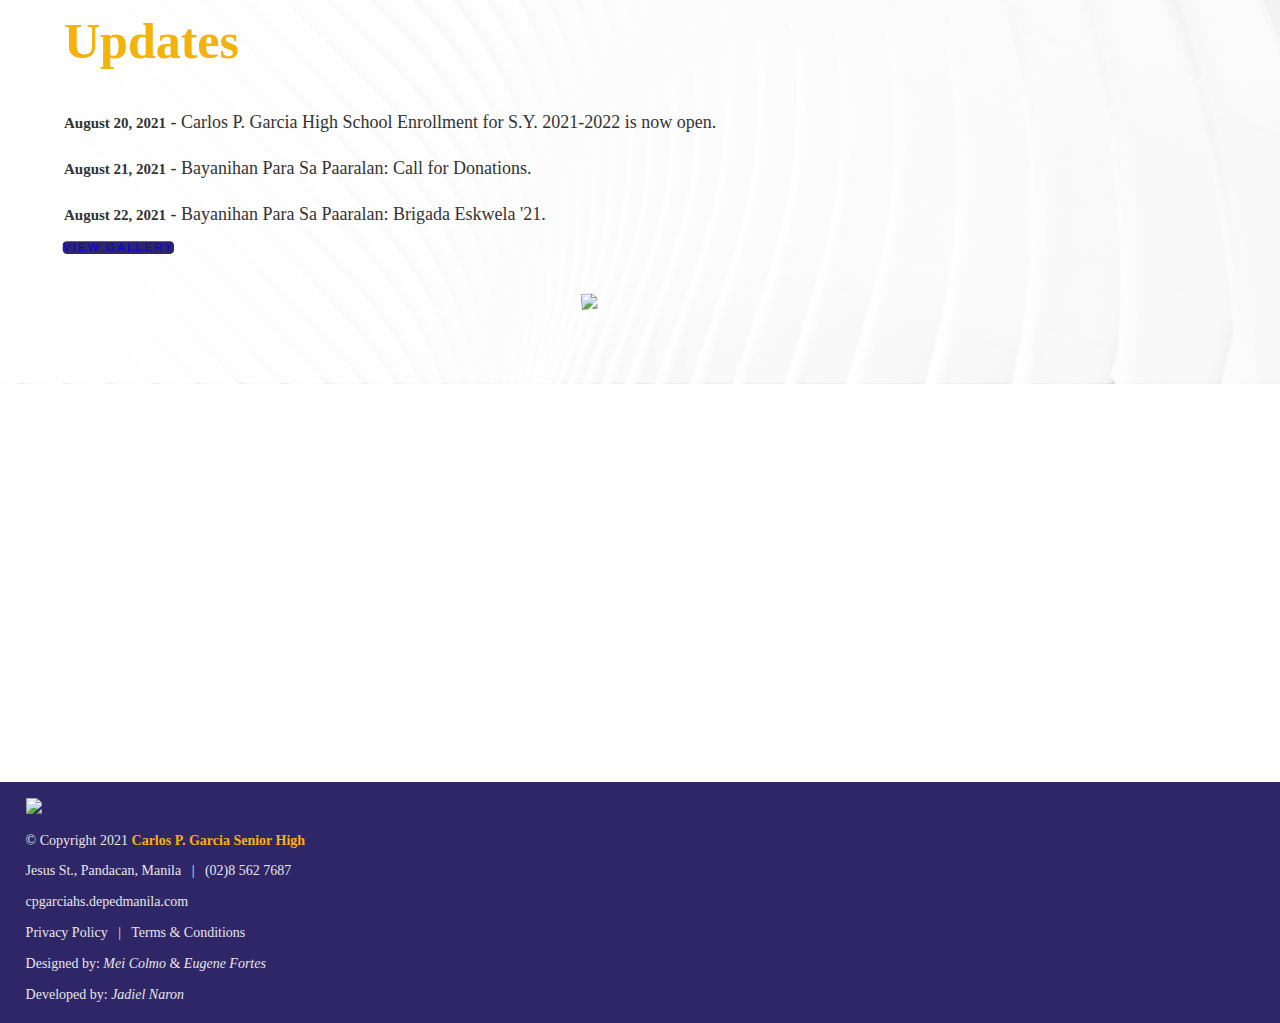
==== commit 76db93f3: "Logo button SHS update" ====
--- a/index.html
+++ b/index.html
@@ -3,9 +3,11 @@
     <head>
         <meta charset="utf-8">
         <meta name="viewport" content="width=device-width, initial-scale=1.0">
+
         <meta name="description" content="Carlos P. Garcia Senior High School | Home Page"> <!-- SERP snippet -->
         <link rel="stylesheet" type="text/css" href="css/style.css"> <!-- Link to CSS file -->
         <link rel="stylesheet" type="text/css" href="css/queries.css"> <!-- Link to Media Queries CSS file -->
+
         <link href="https://cdn.jsdelivr.net/npm/bootstrap@5.1.0/dist/css/bootstrap.min.css"
             rel="stylesheet" integrity="sha384-KyZXEAg3QhqLMpG8r+8fhAXLRk2vvoC2f3B09zVXn8CA5QIVfZOJ3BCsw2P0p/We" 
             crossorigin="anonymous"> <!-- Bootstrap Link -->
@@ -18,13 +20,13 @@
                 <div class="topbar row">
                     <ul class="topnav col-sm-12 clearfix">
                         <li><a href="#">Admin Login</a></li>
-                        <li><a href="../Mini-School/#updates">Updates</a></li>
+                        <li><a href="../School/#updates">Updates</a></li>
                         <li><a href="#">Enrollment</a></li>
                     </ul>
                 </div>
-                <div class="logo"><img src="School/media/logo.png"></div>
+                <div class="logo"><a href="https://negzu.github.io/School/"><img src="../School/media/logo.png"> </a></div>
                 <div class="row midbar">
-                    <div class="col-sm-6">Senior High</div>
+                    <div class="col-sm-6"><a href="https://negzu.github.io/School/">Senior High </a></div>
                     <div class="col-sm-6">
                         <ul>
                             <li class="mx-4"><a href="#">Contact Us</a></li>
@@ -62,7 +64,7 @@
         </section>
 
         <section class="row text-center about">
-            <img class="imgright" src="School/media/image2.png">
+            <img class="imgright" src="../School/media/image2.png">
             <div class="col-sm-9">
                 <p class="sub">The school implements a K-12 basic education curriculum that offers
                     junior and senior high school.</p>
@@ -73,7 +75,7 @@
             </div>
             <div class="col-sm-3"></div>
             <div class="col-sm-9"><button class="m-4 px-5 py-3 text-white">Learn More</button></div>
-            <img class="imgleft" src="School/media/staff1.png">
+            <img class="imgleft" src="../School/media/staff1.png">
             <span><b>Mr. George B. Borromeo</b>
             <br>Public School District Supervisor</span>
         </section>
@@ -90,7 +92,7 @@
         </section>
 
         <section class="row updates">
-            <img class="imgright" src="School/media/image1.png">
+            <img class="imgright" src="../School/media/image1.png">
             <div class="col-sm-9">
                 <h2>Updates</h2>
                 <p><a href="#"><span class="updates-date">August 20, 2021</span> 
@@ -101,8 +103,9 @@
                     - Bayanihan Para Sa Paaralan: Brigada Eskwela '21.</a></p>
             </div>
             <div class="col-sm-3"></div>
-            <div class="col-sm-9 d-flex justify-content-start"><button class="my-4 px-5 py-3 text-white">View Gallery</button></div>
-            <img class="imgleft" src="School/media/image4.jpg">
+            <div class="col-sm-9 d-flex justify-content-start"><button class="my-4 px-5 py-3 text-white"><a href="https://negzu.github.io/School/gallery.html#gallery">View Gallery</a></button>
+</div>
+            <img class="imgleft" src="../School/media/image4.jpg">
         </section>
         <div class="map full-width">
             <iframe src="https://www.google.com/maps/embed?pb=!1m18!1m12!1m3!1d3861.07368224007!2d121.00072751472052!3d14.594877189806104!2m3!1f0!2f0!3f0!3m2!1i1024!2i768!4f13.1!3m3!1m2!1s0x3397c9ef72367317%3A0x1ca226e85e1c527!2sCarlos%20P.%20Garcia%20High%20School!5e0!3m2!1sen!2sph!4v1629669820959!5m2!1sen!2sph" 
@@ -110,7 +113,7 @@
         </div>
         <footer class="row text-center d-flex justify-content-between align-items-center">
             <div class="col-sm-4 d-flex justify-content-start">
-                <img src="School/media/logo.png">
+                <img src="../School/media/logo.png">
             </div>
             <div class="col-sm-4">&copy; Copyright 2021 <b>Carlos P. Garcia Senior High</b>
                 <br>Jesus St., Pandacan, Manila &nbsp; | &nbsp; (02)8 562 7687
@@ -130,4 +133,4 @@
 
     </body>
 
-</html>+</html>
--- a/css/style.css
+++ b/css/style.css
@@ -465,7 +465,7 @@
 /*-----------------------------*/
 .about-hero {
   margin-top: 160px;
-  background-image: url(/media/about-hero.jpg);
+  background-image: url(../media/about-hero.jpg);
   background-size: contain;
   background-position: bottom;
   background-repeat: no-repeat;
@@ -482,7 +482,7 @@
 /*-----------------------------*/
 .programs-hero {
   margin-top: 160px;
-  background: linear-gradient(0deg, rgba(8, 1, 39, 0.452), rgba(255, 177, 8, 0)), url(/media/programs-hero.jpg);
+  background: linear-gradient(0deg, rgba(8, 1, 39, 0.452), rgba(255, 177, 8, 0)), url(../media/programs-hero.jpg);
   background-size: cover;
   background-position: bottom;
   background-repeat: no-repeat;
@@ -550,7 +550,7 @@
 }
 
 .offers .acad {
-  background: linear-gradient(0deg, rgba(103, 132, 211, 0.9), rgba(103, 132, 211, 0.9)), url(/media/acad.png);
+  background: linear-gradient(0deg, rgba(103, 132, 211, 0.9), rgba(103, 132, 211, 0.9)), url(../media/acad.png);
   background-size: cover;
   background-position: bottom;
   background-repeat: no-repeat;
@@ -575,7 +575,7 @@
 }
 
 .offers .tech {
-  background: linear-gradient(0deg, rgba(2, 35, 128, 0.9), rgba(2, 35, 128, 0.9)), url(/media/tech.png);
+  background: linear-gradient(0deg, rgba(2, 35, 128, 0.9), rgba(2, 35, 128, 0.9)), url(../media/tech.png);
   background-size: cover;
   background-position: bottom;
   background-repeat: no-repeat;
@@ -599,7 +599,7 @@
 /*           Gallery            */
 /*-----------------------------*/
 .gallery-hero {
-  background-image: url(/media/gallery-hero.jpg);
+  background-image: url(../media/gallery-hero.jpg);
   background-size: cover;
   background-position: center;
   height: 550px;
